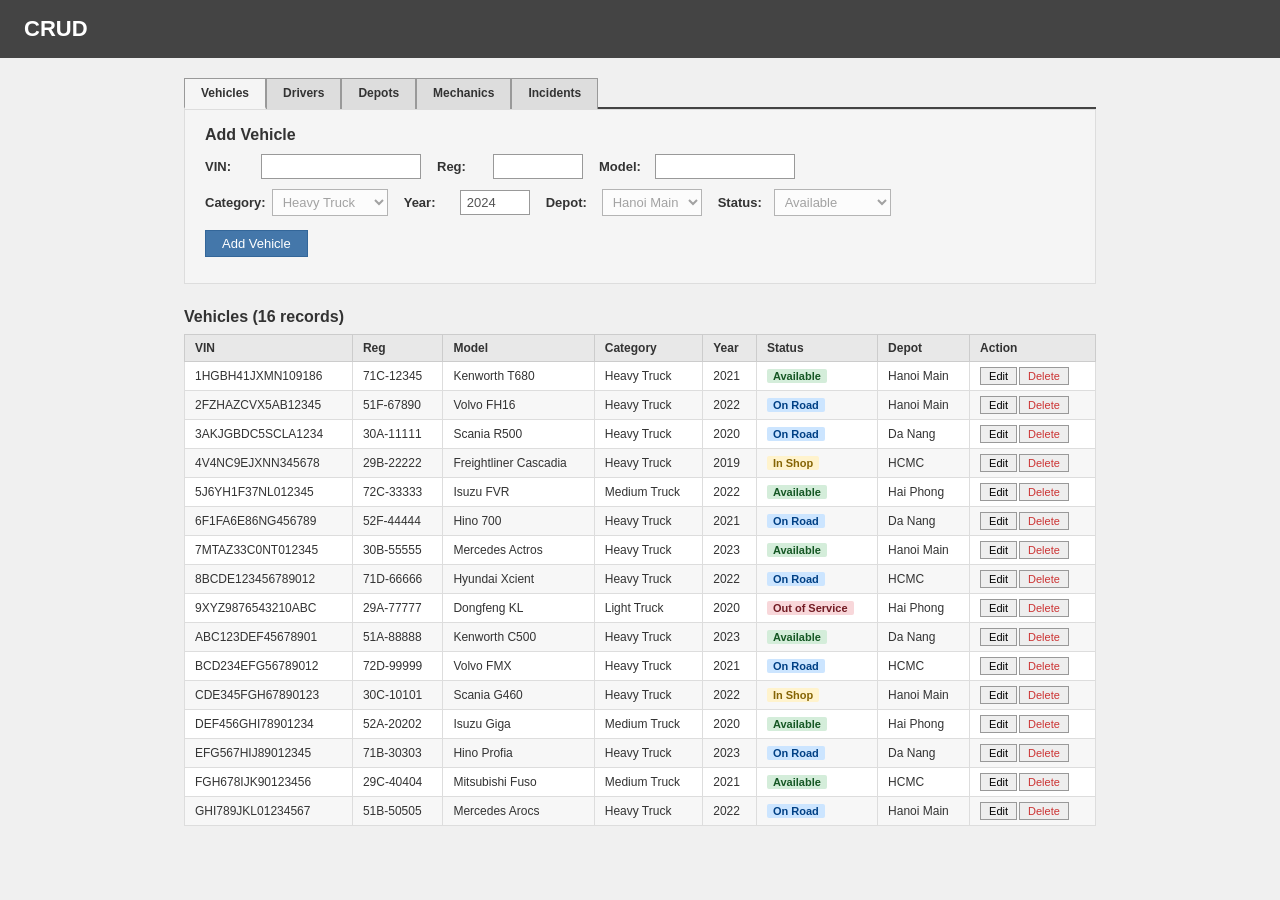
==== frontend/index.html @ aae0e3ef "Move frontend files into frontend/ folder Place index.html, login.html, and style.css under a fronte" ====
<!DOCTYPE html>
<html lang="en">
<head>
<meta charset="UTF-8">
<meta name="viewport" content="width=device-width,initial-scale=1.0">
<title>CRUD — Fleet Management</title>
<link rel="stylesheet" href="style.css">
</head>
<body>

<div class="header"><h1>CRUD</h1></div>

<div class="wrap">

<input type="radio" name="tab" id="tab1" class="tab-input" checked>
<input type="radio" name="tab" id="tab2" class="tab-input">
<input type="radio" name="tab" id="tab3" class="tab-input">
<input type="radio" name="tab" id="tab4" class="tab-input">
<input type="radio" name="tab" id="tab5" class="tab-input">

<div class="tabs">
  <label for="tab1">Vehicles</label>
  <label for="tab2">Drivers</label>
  <label for="tab3">Depots</label>
  <label for="tab4">Mechanics</label>
  <label for="tab5">Incidents</label>
</div>

<!-- ==================== VEHICLES ==================== -->
<div id="content1" class="tab-content">
  <div class="form-section">
    <h2>Add Vehicle</h2>
    <div class="form-row">
      <div class="form-group"><label>VIN:</label><input type="text" style="width:160px" disabled></div>
      <div class="form-group"><label>Reg:</label><input type="text" style="width:90px" disabled></div>
      <div class="form-group"><label>Model:</label><input type="text" style="width:140px" disabled></div>
    </div>
    <div class="form-row">
      <div class="form-group">
        <label>Category:</label>
        <select disabled><option>Heavy Truck</option><option>Medium Truck</option><option>Light Truck</option></select>
      </div>
      <div class="form-group"><label>Year:</label><input type="number" value="2024" style="width:70px" disabled></div>
      <div class="form-group">
        <label>Depot:</label>
        <select disabled><option>Hanoi Main</option><option>HCMC</option><option>Da Nang</option><option>Hai Phong</option></select>
      </div>
      <div class="form-group">
        <label>Status:</label>
        <select disabled><option>Available</option><option>On Road</option><option>In Shop</option><option>Out of Service</option></select>
      </div>
    </div>
    <div class="form-row">
      <button class="form-btn primary" disabled>Add Vehicle</button>
    </div>
  </div>

  <div class="table-section">
    <h2>Vehicles (16 records)</h2>
    <table>
      <thead><tr><th>VIN</th><th>Reg</th><th>Model</th><th>Category</th><th>Year</th><th>Status</th><th>Depot</th><th>Action</th></tr></thead>
      <tbody>
        <tr><td>1HGBH41JXMN109186</td><td>71C-12345</td><td>Kenworth T680</td><td>Heavy Truck</td><td>2021</td><td><span class="badge avail">Available</span></td><td>Hanoi Main</td><td><button class="action-btn">Edit</button><button class="action-btn del">Delete</button></td></tr>
        <tr><td>2FZHAZCVX5AB12345</td><td>51F-67890</td><td>Volvo FH16</td><td>Heavy Truck</td><td>2022</td><td><span class="badge road">On Road</span></td><td>Hanoi Main</td><td><button class="action-btn">Edit</button><button class="action-btn del">Delete</button></td></tr>
        <tr><td>3AKJGBDC5SCLA1234</td><td>30A-11111</td><td>Scania R500</td><td>Heavy Truck</td><td>2020</td><td><span class="badge road">On Road</span></td><td>Da Nang</td><td><button class="action-btn">Edit</button><button class="action-btn del">Delete</button></td></tr>
        <tr><td>4V4NC9EJXNN345678</td><td>29B-22222</td><td>Freightliner Cascadia</td><td>Heavy Truck</td><td>2019</td><td><span class="badge shop">In Shop</span></td><td>HCMC</td><td><button class="action-btn">Edit</button><button class="action-btn del">Delete</button></td></tr>
        <tr><td>5J6YH1F37NL012345</td><td>72C-33333</td><td>Isuzu FVR</td><td>Medium Truck</td><td>2022</td><td><span class="badge avail">Available</span></td><td>Hai Phong</td><td><button class="action-btn">Edit</button><button class="action-btn del">Delete</button></td></tr>
        <tr><td>6F1FA6E86NG456789</td><td>52F-44444</td><td>Hino 700</td><td>Heavy Truck</td><td>2021</td><td><span class="badge road">On Road</span></td><td>Da Nang</td><td><button class="action-btn">Edit</button><button class="action-btn del">Delete</button></td></tr>
        <tr><td>7MTAZ33C0NT012345</td><td>30B-55555</td><td>Mercedes Actros</td><td>Heavy Truck</td><td>2023</td><td><span class="badge avail">Available</span></td><td>Hanoi Main</td><td><button class="action-btn">Edit</button><button class="action-btn del">Delete</button></td></tr>
        <tr><td>8BCDE123456789012</td><td>71D-66666</td><td>Hyundai Xcient</td><td>Heavy Truck</td><td>2022</td><td><span class="badge road">On Road</span></td><td>HCMC</td><td><button class="action-btn">Edit</button><button class="action-btn del">Delete</button></td></tr>
        <tr><td>9XYZ9876543210ABC</td><td>29A-77777</td><td>Dongfeng KL</td><td>Light Truck</td><td>2020</td><td><span class="badge oos">Out of Service</span></td><td>Hai Phong</td><td><button class="action-btn">Edit</button><button class="action-btn del">Delete</button></td></tr>
        <tr><td>ABC123DEF45678901</td><td>51A-88888</td><td>Kenworth C500</td><td>Heavy Truck</td><td>2023</td><td><span class="badge avail">Available</span></td><td>Da Nang</td><td><button class="action-btn">Edit</button><button class="action-btn del">Delete</button></td></tr>
        <tr><td>BCD234EFG56789012</td><td>72D-99999</td><td>Volvo FMX</td><td>Heavy Truck</td><td>2021</td><td><span class="badge road">On Road</span></td><td>HCMC</td><td><button class="action-btn">Edit</button><button class="action-btn del">Delete</button></td></tr>
        <tr><td>CDE345FGH67890123</td><td>30C-10101</td><td>Scania G460</td><td>Heavy Truck</td><td>2022</td><td><span class="badge shop">In Shop</span></td><td>Hanoi Main</td><td><button class="action-btn">Edit</button><button class="action-btn del">Delete</button></td></tr>
        <tr><td>DEF456GHI78901234</td><td>52A-20202</td><td>Isuzu Giga</td><td>Medium Truck</td><td>2020</td><td><span class="badge avail">Available</span></td><td>Hai Phong</td><td><button class="action-btn">Edit</button><button class="action-btn del">Delete</button></td></tr>
        <tr><td>EFG567HIJ89012345</td><td>71B-30303</td><td>Hino Profia</td><td>Heavy Truck</td><td>2023</td><td><span class="badge road">On Road</span></td><td>Da Nang</td><td><button class="action-btn">Edit</button><button class="action-btn del">Delete</button></td></tr>
        <tr><td>FGH678IJK90123456</td><td>29C-40404</td><td>Mitsubishi Fuso</td><td>Medium Truck</td><td>2021</td><td><span class="badge avail">Available</span></td><td>HCMC</td><td><button class="action-btn">Edit</button><button class="action-btn del">Delete</button></td></tr>
        <tr><td>GHI789JKL01234567</td><td>51B-50505</td><td>Mercedes Arocs</td><td>Heavy Truck</td><td>2022</td><td><span class="badge road">On Road</span></td><td>Hanoi Main</td><td><button class="action-btn">Edit</button><button class="action-btn del">Delete</button></td></tr>
      </tbody>
    </table>
  </div>
</div>

<!-- ==================== DRIVERS ==================== -->
<div id="content2" class="tab-content">
  <div class="form-section">
    <h2>Add Driver</h2>
    <div class="form-row">
      <div class="form-group"><label>Name:</label><input type="text" style="width:160px" disabled></div>
      <div class="form-group"><label>Licence:</label><select disabled><option>Class C</option><option>Class D</option><option>Class E</option></select></div>
      <div class="form-group"><label>Contact:</label><input type="text" style="width:130px" disabled></div>
    </div>
    <div class="form-row">
      <div class="form-group"><label>Depot:</label><select disabled><option>Hanoi Main</option><option>HCMC</option><option>Da Nang</option><option>Hai Phong</option></select></div>
      <div class="form-group"><label>Status:</label><select disabled><option>Active</option><option>Suspended</option><option>On Leave</option></select></div>
      <div class="form-group"><label>Score:</label><input type="number" value="100" min="0" max="100" style="width:60px" disabled></div>
    </div>
    <div class="form-row"><button class="form-btn primary" disabled>Add Driver</button></div>
  </div>

  <div class="table-section">
    <h2>Drivers (10 records)</h2>
    <table>
      <thead><tr><th>ID</th><th>Name</th><th>Licence</th><th>Contact</th><th>Depot</th><th>Status</th><th>Score</th><th>Action</th></tr></thead>
      <tbody>
        <tr><td>D-0001</td><td>Nguyen Van An</td><td>Class E</td><td>+84 912 345 678</td><td>Hanoi Main</td><td>Active</td><td><span class="badge good">94</span></td><td><button class="action-btn">Edit</button><button class="action-btn del">Delete</button></td></tr>
        <tr><td>D-0002</td><td>Tran Thi Binh</td><td>Class E</td><td>+84 913 456 789</td><td>HCMC</td><td>Active</td><td><span class="badge good">88</span></td><td><button class="action-btn">Edit</button><button class="action-btn del">Delete</button></td></tr>
        <tr><td>D-0003</td><td>Le Van Cuong</td><td>Class D</td><td>+84 914 567 890</td><td>Da Nang</td><td>Active</td><td><span class="badge fair">76</span></td><td><button class="action-btn">Edit</button><button class="action-btn del">Delete</button></td></tr>
        <tr><td>D-0004</td><td>Pham Van Dung</td><td>Class E</td><td>+84 915 678 901</td><td>Hai Phong</td><td>Suspended</td><td><span class="badge poor">45</span></td><td><button class="action-btn">Edit</button><button class="action-btn del">Delete</button></td></tr>
        <tr><td>D-0005</td><td>Hoang Thi Em</td><td>Class C</td><td>+84 916 789 012</td><td>Hanoi Main</td><td>Active</td><td><span class="badge good">97</span></td><td><button class="action-btn">Edit</button><button class="action-btn del">Delete</button></td></tr>
        <tr><td>D-0006</td><td>Vu Van Phong</td><td>Class E</td><td>+84 917 890 123</td><td>HCMC</td><td>Active</td><td><span class="badge fair">82</span></td><td><button class="action-btn">Edit</button><button class="action-btn del">Delete</button></td></tr>
        <tr><td>D-0007</td><td>Dang Thi Gam</td><td>Class D</td><td>+84 918 901 234</td><td>Da Nang</td><td>On Leave</td><td><span class="badge fair">70</span></td><td><button class="action-btn">Edit</button><button class="action-btn del">Delete</button></td></tr>
        <tr><td>D-0008</td><td>Bui Van Huy</td><td>Class E</td><td>+84 919 012 345</td><td>Hanoi Main</td><td>Active</td><td><span class="badge good">91</span></td><td><button class="action-btn">Edit</button><button class="action-btn del">Delete</button></td></tr>
        <tr><td>D-0009</td><td>Nguyen Thi Hien</td><td>Class C</td><td>+84 920 123 456</td><td>Hai Phong</td><td>Active</td><td><span class="badge good">85</span></td><td><button class="action-btn">Edit</button><button class="action-btn del">Delete</button></td></tr>
        <tr><td>D-0010</td><td>Tran Van Khoa</td><td>Class E</td><td>+84 921 234 567</td><td>HCMC</td><td>Active</td><td><span class="badge fair">79</span></td><td><button class="action-btn">Edit</button><button class="action-btn del">Delete</button></td></tr>
      </tbody>
    </table>
  </div>
</div>

<!-- ==================== DEPOTS ==================== -->
<div id="content3" class="tab-content">
  <div class="form-section">
    <h2>Add Depot</h2>
    <div class="form-row">
      <div class="form-group"><label>Name:</label><input type="text" style="width:160px" disabled></div>
      <div class="form-group"><label>Location:</label><input type="text" style="width:200px" disabled></div>
    </div>
    <div class="form-row"><button class="form-btn primary" disabled>Add Depot</button></div>
  </div>

  <div class="table-section">
    <h2>Depots (4 records)</h2>
    <table>
      <thead><tr><th>ID</th><th>Name</th><th>Location</th><th>Vehicles</th><th>Drivers</th><th>Mechanics</th><th>Action</th></tr></thead>
      <tbody>
        <tr><td>1</td><td>Hanoi Main</td><td>Long Bien, Hanoi</td><td>42</td><td>28</td><td>8</td><td><button class="action-btn">Edit</button><button class="action-btn del">Delete</button></td></tr>
        <tr><td>2</td><td>HCMC</td><td>Binh Tan, Ho Chi Minh City</td><td>36</td><td>24</td><td>6</td><td><button class="action-btn">Edit</button><button class="action-btn del">Delete</button></td></tr>
        <tr><td>3</td><td>Da Nang</td><td>Lien Chieu, Da Nang</td><td>24</td><td>16</td><td>5</td><td><button class="action-btn">Edit</button><button class="action-btn del">Delete</button></td></tr>
        <tr><td>4</td><td>Hai Phong</td><td>Ngo Quyen, Hai Phong</td><td>18</td><td>12</td><td>6</td><td><button class="action-btn">Edit</button><button class="action-btn del">Delete</button></td></tr>
      </tbody>
    </table>
  </div>
</div>

<!-- ==================== MECHANICS ==================== -->
<div id="content4" class="tab-content">
  <div class="form-section">
    <h2>Add Mechanic</h2>
    <div class="form-row">
      <div class="form-group"><label>Name:</label><input type="text" style="width:160px" disabled></div>
      <div class="form-group"><label>Contact:</label><input type="text" style="width:130px" disabled></div>
      <div class="form-group"><label>Depot:</label><select disabled><option>Hanoi Main</option><option>HCMC</option><option>Da Nang</option><option>Hai Phong</option></select></div>
    </div>
    <div class="form-row">
      <div class="form-group"><label>Specialization:</label><input type="text" style="width:140px" disabled></div>
      <div class="form-group"><label>Hire Date:</label><input type="date" disabled></div>
    </div>
    <div class="form-row"><button class="form-btn primary" disabled>Add Mechanic</button></div>
  </div>

  <div class="table-section">
    <h2>Mechanics (6 records)</h2>
    <table>
      <thead><tr><th>ID</th><th>Name</th><th>Contact</th><th>Depot</th><th>Specialization</th><th>Hire Date</th><th>Action</th></tr></thead>
      <tbody>
        <tr><td>M-0001</td><td>Tran Minh Tu</td><td>+84 931 000 111</td><td>Hanoi Main</td><td>Engine</td><td>2020-03-15</td><td><button class="action-btn">Edit</button><button class="action-btn del">Delete</button></td></tr>
        <tr><td>M-0002</td><td>Nguyen Duc Thang</td><td>+84 932 000 222</td><td>Hanoi Main</td><td>Transmission</td><td>2019-06-20</td><td><button class="action-btn">Edit</button><button class="action-btn del">Delete</button></td></tr>
        <tr><td>M-0003</td><td>Pham Hong Son</td><td>+84 933 000 333</td><td>HCMC</td><td>Electrical</td><td>2021-01-10</td><td><button class="action-btn">Edit</button><button class="action-btn del">Delete</button></td></tr>
        <tr><td>M-0004</td><td>Vo Thanh Nam</td><td>+84 934 000 444</td><td>HCMC</td><td>Brake System</td><td>2020-08-05</td><td><button class="action-btn">Edit</button><button class="action-btn del">Delete</button></td></tr>
        <tr><td>M-0005</td><td>Hoang Duc Long</td><td>+84 935 000 555</td><td>Da Nang</td><td>Engine</td><td>2022-02-14</td><td><button class="action-btn">Edit</button><button class="action-btn del">Delete</button></td></tr>
        <tr><td>M-0006</td><td>Le Quoc Bao</td><td>+84 936 000 666</td><td>Hai Phong</td><td>Hydraulics</td><td>2021-05-22</td><td><button class="action-btn">Edit</button><button class="action-btn del">Delete</button></td></tr>
      </tbody>
    </table>
  </div>
</div>

<!-- ==================== INCIDENTS ==================== -->
<div id="content5" class="tab-content">
  <div class="form-section">
    <h2>Report Incident</h2>
    <div class="form-row">
      <div class="form-group"><label>Date:</label><input type="date" disabled></div>
      <div class="form-group">
        <label>Type:</label>
        <select disabled><option>Collision</option><option>Breakdown</option><option>Fire</option><option>Theft</option><option>Injury</option><option>Load Spill</option><option>Mechanical Failure</option></select>
      </div>
      <div class="form-group">
        <label>Severity:</label>
        <select disabled><option>Minor</option><option>Major</option><option>Critical</option></select>
      </div>
    </div>
    <div class="form-row">
      <div class="form-group">
        <label>Vehicle:</label>
        <select disabled>
          <option>1HGBH41JXMN109186 — Kenworth T680</option>
          <option>2FZHAZCVX5AB12345 — Volvo FH16</option>
          <option>3AKJGBDC5SCLA1234 — Scania R500</option>
          <option>4V4NC9EJXNN345678 — Freightliner Cascadia</option>
          <option>5J6YH1F37NL012345 — Isuzu FVR</option>
          <option>6F1FA6E86NG456789 — Hino 700</option>
          <option>7MTAZ33C0NT012345 — Mercedes Actros</option>
          <option>8BCDE123456789012 — Hyundai Xcient</option>
          <option>9XYZ9876543210ABC — Dongfeng KL</option>
          <option>ABC123DEF45678901 — Kenworth C500</option>
          <option>BCD234EFG56789012 — Volvo FMX</option>
          <option>CDE345FGH67890123 — Scania G460</option>
          <option>DEF456GHI78901234 — Isuzu Giga</option>
          <option>EFG567HIJ89012345 — Hino Profia</option>
          <option>FGH678IJK90123456 — Mitsubishi Fuso</option>
          <option>GHI789JKL01234567 — Mercedes Arocs</option>
        </select>
      </div>
      <div class="form-group">
        <label>Driver:</label>
        <select disabled>
          <option>Nguyen Van An (D-0001)</option>
          <option>Tran Thi Binh (D-0002)</option>
          <option>Le Van Cuong (D-0003)</option>
          <option>Pham Van Dung (D-0004)</option>
          <option>Hoang Thi Em (D-0005)</option>
          <option>Vu Van Phong (D-0006)</option>
          <option>Dang Thi Gam (D-0007)</option>
          <option>Bui Van Huy (D-0008)</option>
          <option>Nguyen Thi Hien (D-0009)</option>
          <option>Tran Van Khoa (D-0010)</option>
        </select>
      </div>
      <div class="form-group">
        <label>Depot:</label>
        <select disabled><option>Hanoi Main</option><option>HCMC</option><option>Da Nang</option><option>Hai Phong</option></select>
      </div>
    </div>
    <div class="form-row">
      <div class="form-group"><label>Description:</label><input type="text" style="width:350px" disabled></div>
    </div>
    <div class="form-row">
      <div class="form-group"><label>Damage Cost:</label><input type="number" value="0" min="0" style="width:100px" disabled> <span style="font-size:12px;color:#666">VND</span></div>
      <div class="form-group">
        <label>Status:</label>
        <select disabled><option>Open</option><option>Under Investigation</option><option>Closed</option></select>
      </div>
    </div>
    <div class="form-row"><button class="form-btn primary" disabled>Report Incident</button></div>
  </div>

  <div class="table-section">
    <h2>Incident Reports (5 records)</h2>
    <table>
      <thead><tr><th>ID</th><th>Date</th><th>Type</th><th>Vehicle</th><th>Driver</th><th>Depot</th><th>Severity</th><th>Status</th><th>Cost (VND)</th><th>Action</th></tr></thead>
      <tbody>
        <tr><td>1</td><td>2026-07-15</td><td>Collision</td><td>2FZHAZCVX5AB12345</td><td>Nguyen Van An</td><td>Hanoi Main</td><td>Major</td><td>Under Investigation</td><td style="text-align:right">15,000,000</td><td><button class="action-btn">Edit</button><button class="action-btn del">Delete</button></td></tr>
        <tr><td>2</td><td>2026-07-18</td><td>Breakdown</td><td>CDE345FGH67890123</td><td>Bui Van Huy</td><td>Hanoi Main</td><td>Minor</td><td>Closed</td><td style="text-align:right">3,500,000</td><td><button class="action-btn">Edit</button><button class="action-btn del">Delete</button></td></tr>
        <tr><td>3</td><td>2026-07-20</td><td>Mechanical Failure</td><td>4V4NC9EJXNN345678</td><td>Le Van Cuong</td><td>HCMC</td><td>Major</td><td>Open</td><td style="text-align:right">28,000,000</td><td><button class="action-btn">Edit</button><button class="action-btn del">Delete</button></td></tr>
        <tr><td>4</td><td>2026-07-21</td><td>Theft</td><td>9XYZ9876543210ABC</td><td>Pham Van Dung</td><td>Hai Phong</td><td>Critical</td><td>Under Investigation</td><td style="text-align:right">45,000,000</td><td><button class="action-btn">Edit</button><button class="action-btn del">Delete</button></td></tr>
        <tr><td>5</td><td>2026-07-22</td><td>Load Spill</td><td>8BCDE123456789012</td><td>Tran Van Khoa</td><td>HCMC</td><td>Minor</td><td>Open</td><td style="text-align:right">5,000,000</td><td><button class="action-btn">Edit</button><button class="action-btn del">Delete</button></td></tr>
      </tbody>
    </table>
  </div>
</div>

</div>
</body>
</html>
---- frontend/style.css ----
*{box-sizing:border-box;margin:0;padding:0}
body{font-family:Arial,Helvetica,sans-serif;font-size:13px;background:#f0f0f0;color:#333}
.header{background:#444;color:#fff;padding:16px 24px}
.header h1{font-size:22px}
.wrap{max-width:960px;margin:0 auto;padding:20px 24px}

/* Tabs using radio + :checked */
.tab-input{display:none}
.tabs{display:flex;gap:0;margin-bottom:0;border-bottom:2px solid #444}
.tabs label{
  padding:7px 16px;border:1px solid #999;border-bottom:none;background:#ddd;
  font-size:12px;font-weight:bold;cursor:pointer;font-family:Arial,sans-serif;
  margin-bottom:-2px;display:block;
}
.tabs label:hover{background:#eee}
.tab-content{display:none;padding:0;margin-top:0}

#tab1:checked~.tabs label[for="tab1"],
#tab2:checked~.tabs label[for="tab2"],
#tab3:checked~.tabs label[for="tab3"],
#tab4:checked~.tabs label[for="tab4"],
#tab5:checked~.tabs label[for="tab5"]{background:#f5f5f5;border-bottom:2px solid #f5f5f5}

#tab1:checked~#content1,
#tab2:checked~#content2,
#tab3:checked~#content3,
#tab4:checked~#content4,
#tab5:checked~#content5{display:block}

/* Form */
.form-section{background:#f5f5f5;border:1px solid #ddd;padding:16px 20px;margin-bottom:24px}
.form-section h2{font-size:16px;margin-bottom:10px;color:#333}
.form-row{display:flex;flex-wrap:wrap;gap:8px 16px;margin-bottom:10px}
.form-group{display:flex;align-items:center;gap:6px}
.form-group label{font-weight:bold;font-size:13px;min-width:50px}
.form-group input,.form-group select{
  padding:4px 6px;border:1px solid #999;font-size:13px;font-family:Arial,sans-serif;background:#fff;
}
.form-group input:focus,.form-group select:focus{outline:1px solid #4477aa}
.form-btn{
  background:#ddd;border:1px solid #999;padding:5px 16px;font-size:13px;cursor:pointer;
  font-family:Arial,sans-serif;margin-top:4px;
}
.form-btn:hover{background:#ccc}
.form-btn.primary{background:#4477aa;color:#fff;border-color:#336699}
.form-btn.primary:hover{background:#336699}

/* Table */
.table-section h2{font-size:16px;margin-bottom:8px;color:#333}
table{width:100%;border-collapse:collapse;background:#fff;border:1px solid #ccc;margin-bottom:20px}
th{background:#e8e8e8;text-align:left;padding:6px 10px;border:1px solid #ccc;font-size:12px;font-weight:bold}
td{padding:5px 10px;border:1px solid #ddd;font-size:12px}
tbody tr:nth-child(even){background:#f7f7f7}
tbody tr:hover{background:#ffffcc}
.action-btn{
  padding:2px 8px;border:1px solid #999;background:#eee;font-size:11px;cursor:pointer;
  font-family:Arial,sans-serif;margin-right:2px;
}
.action-btn:hover{background:#ddd}
.action-btn.del{color:#c33}
.action-btn.del:hover{background:#fdd}
.badge{display:inline-block;padding:1px 6px;border-radius:2px;font-size:11px;font-weight:bold}
.badge.avail{background:#d4edda;color:#155724}
.badge.road{background:#cce5ff;color:#004085}
.badge.shop{background:#fff3cd;color:#856404}
.badge.oos{background:#f8d7da;color:#721c24}
.badge.good{background:#d4edda;color:#155724}
.badge.fair{background:#fff3cd;color:#856404}
.badge.poor{background:#f8d7da;color:#721c24}

/* Login page */
.login-body{min-height:100vh;display:flex;flex-direction:column}
.header .back{float:right;color:#ccc;text-decoration:none;font-size:12px;padding:4px 10px;border:1px solid #666;border-radius:3px}
.header .back:hover{color:#fff;border-color:#999}
.login-wrap{max-width:400px;margin:auto;padding:20px 24px;width:100%}
.role-tabs{display:flex;gap:0;border-bottom:2px solid #4477aa;margin-bottom:20px}
.role-tabs label{
  flex:1;text-align:center;padding:10px 8px;border:1px solid #999;border-bottom:none;background:#ddd;
  font-size:12px;font-weight:bold;cursor:pointer;font-family:Arial,sans-serif;margin-bottom:-2px;display:block;
}
.role-tabs label:hover{background:#eee}
.login-box{display:none;background:#fff;border:1px solid #ccc;padding:24px;border-radius:4px;box-shadow:0 1px 4px rgba(0,0,0,.08)}
#role1:checked~.role-tabs label[for="role1"],
#role2:checked~.role-tabs label[for="role2"],
#role3:checked~.role-tabs label[for="role3"]{background:#fff;border-bottom:2px solid #fff;color:#4477aa}
#role1:checked~#login1,
#role2:checked~#login2,
#role3:checked~#login3{display:block}
.login-box h2{font-size:16px;margin-bottom:16px;color:#4477aa;text-align:center}
.login-box .icon{font-size:36px;display:block;text-align:center;margin-bottom:8px;color:#666}
.login-box .form-group{margin-bottom:12px}
.login-box .form-group label{display:block;font-weight:bold;font-size:12px;margin-bottom:4px;color:#555;min-width:0}
.login-box .form-group input{width:100%;padding:8px 10px}
.login-box .form-btn{width:100%;padding:8px;margin-top:8px;border-radius:3px}
.login-box .hint{margin-top:14px;font-size:11px;color:#888;text-align:center;line-height:1.6}
.role-badge{display:inline-block;padding:2px 8px;border-radius:2px;font-size:11px;font-weight:bold}
.role-badge.admin{background:#cce5ff;color:#004085}
.role-badge.driver{background:#d4edda;color:#155724}
.role-badge.customer{background:#fff3cd;color:#856404}
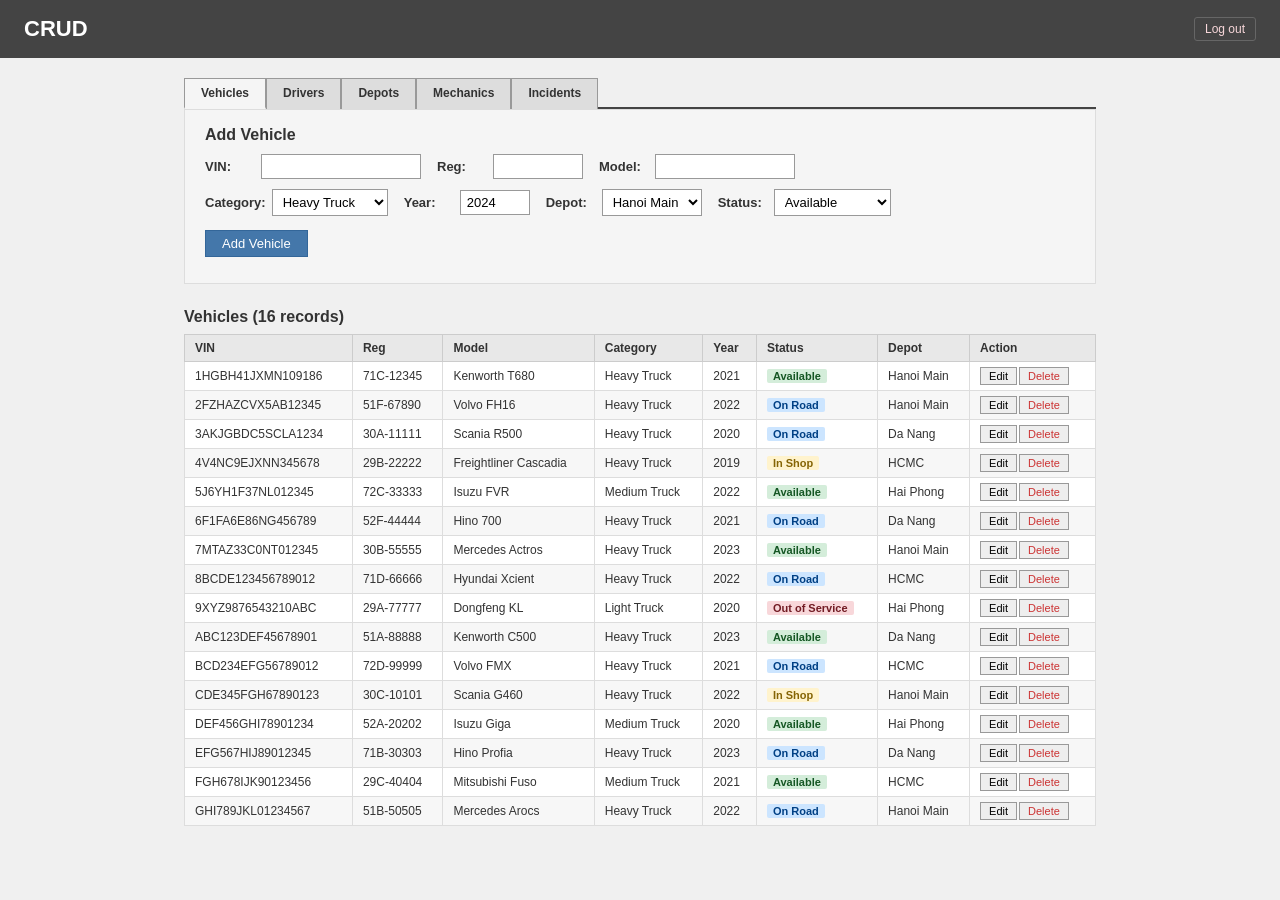
==== commit 99d60382: "fix: remove disabled attributes, add logout, cleanup back buttons - Remove disabled from all forms/b" ====
--- a/frontend/index.html
+++ b/frontend/index.html
@@ -8,7 +8,7 @@
 </head>
 <body>
 
-<div class="header"><h1>CRUD</h1></div>
+<div class="header"><h1>CRUD</h1><a href="login.html" class="back" style="margin-left:auto;color:#f8d7da">Log out</a></div>
 
 <div class="wrap">
 
@@ -31,27 +31,27 @@
   <div class="form-section">
     <h2>Add Vehicle</h2>
     <div class="form-row">
-      <div class="form-group"><label>VIN:</label><input type="text" style="width:160px" disabled></div>
-      <div class="form-group"><label>Reg:</label><input type="text" style="width:90px" disabled></div>
-      <div class="form-group"><label>Model:</label><input type="text" style="width:140px" disabled></div>
+      <div class="form-group"><label>VIN:</label><input type="text" style="width:160px"></div>
+      <div class="form-group"><label>Reg:</label><input type="text" style="width:90px"></div>
+      <div class="form-group"><label>Model:</label><input type="text" style="width:140px"></div>
     </div>
     <div class="form-row">
       <div class="form-group">
         <label>Category:</label>
-        <select disabled><option>Heavy Truck</option><option>Medium Truck</option><option>Light Truck</option></select>
-      </div>
-      <div class="form-group"><label>Year:</label><input type="number" value="2024" style="width:70px" disabled></div>
+        <select><option>Heavy Truck</option><option>Medium Truck</option><option>Light Truck</option></select>
+      </div>
+      <div class="form-group"><label>Year:</label><input type="number" value="2024" style="width:70px"></div>
       <div class="form-group">
         <label>Depot:</label>
-        <select disabled><option>Hanoi Main</option><option>HCMC</option><option>Da Nang</option><option>Hai Phong</option></select>
+        <select><option>Hanoi Main</option><option>HCMC</option><option>Da Nang</option><option>Hai Phong</option></select>
       </div>
       <div class="form-group">
         <label>Status:</label>
-        <select disabled><option>Available</option><option>On Road</option><option>In Shop</option><option>Out of Service</option></select>
-      </div>
-    </div>
-    <div class="form-row">
-      <button class="form-btn primary" disabled>Add Vehicle</button>
+        <select><option>Available</option><option>On Road</option><option>In Shop</option><option>Out of Service</option></select>
+      </div>
+    </div>
+    <div class="form-row">
+      <button class="form-btn primary">Add Vehicle</button>
     </div>
   </div>
 
@@ -86,16 +86,16 @@
   <div class="form-section">
     <h2>Add Driver</h2>
     <div class="form-row">
-      <div class="form-group"><label>Name:</label><input type="text" style="width:160px" disabled></div>
-      <div class="form-group"><label>Licence:</label><select disabled><option>Class C</option><option>Class D</option><option>Class E</option></select></div>
-      <div class="form-group"><label>Contact:</label><input type="text" style="width:130px" disabled></div>
-    </div>
-    <div class="form-row">
-      <div class="form-group"><label>Depot:</label><select disabled><option>Hanoi Main</option><option>HCMC</option><option>Da Nang</option><option>Hai Phong</option></select></div>
-      <div class="form-group"><label>Status:</label><select disabled><option>Active</option><option>Suspended</option><option>On Leave</option></select></div>
-      <div class="form-group"><label>Score:</label><input type="number" value="100" min="0" max="100" style="width:60px" disabled></div>
-    </div>
-    <div class="form-row"><button class="form-btn primary" disabled>Add Driver</button></div>
+      <div class="form-group"><label>Name:</label><input type="text" style="width:160px"></div>
+      <div class="form-group"><label>Licence:</label><select><option>Class C</option><option>Class D</option><option>Class E</option></select></div>
+      <div class="form-group"><label>Contact:</label><input type="text" style="width:130px"></div>
+    </div>
+    <div class="form-row">
+      <div class="form-group"><label>Depot:</label><select><option>Hanoi Main</option><option>HCMC</option><option>Da Nang</option><option>Hai Phong</option></select></div>
+      <div class="form-group"><label>Status:</label><select><option>Active</option><option>Suspended</option><option>On Leave</option></select></div>
+      <div class="form-group"><label>Score:</label><input type="number" value="100" min="0" max="100" style="width:60px"></div>
+    </div>
+    <div class="form-row"><button class="form-btn primary">Add Driver</button></div>
   </div>
 
   <div class="table-section">
@@ -123,10 +123,10 @@
   <div class="form-section">
     <h2>Add Depot</h2>
     <div class="form-row">
-      <div class="form-group"><label>Name:</label><input type="text" style="width:160px" disabled></div>
-      <div class="form-group"><label>Location:</label><input type="text" style="width:200px" disabled></div>
-    </div>
-    <div class="form-row"><button class="form-btn primary" disabled>Add Depot</button></div>
+      <div class="form-group"><label>Name:</label><input type="text" style="width:160px"></div>
+      <div class="form-group"><label>Location:</label><input type="text" style="width:200px"></div>
+    </div>
+    <div class="form-row"><button class="form-btn primary">Add Depot</button></div>
   </div>
 
   <div class="table-section">
@@ -148,15 +148,15 @@
   <div class="form-section">
     <h2>Add Mechanic</h2>
     <div class="form-row">
-      <div class="form-group"><label>Name:</label><input type="text" style="width:160px" disabled></div>
-      <div class="form-group"><label>Contact:</label><input type="text" style="width:130px" disabled></div>
-      <div class="form-group"><label>Depot:</label><select disabled><option>Hanoi Main</option><option>HCMC</option><option>Da Nang</option><option>Hai Phong</option></select></div>
-    </div>
-    <div class="form-row">
-      <div class="form-group"><label>Specialization:</label><input type="text" style="width:140px" disabled></div>
-      <div class="form-group"><label>Hire Date:</label><input type="date" disabled></div>
-    </div>
-    <div class="form-row"><button class="form-btn primary" disabled>Add Mechanic</button></div>
+      <div class="form-group"><label>Name:</label><input type="text" style="width:160px"></div>
+      <div class="form-group"><label>Contact:</label><input type="text" style="width:130px"></div>
+      <div class="form-group"><label>Depot:</label><select><option>Hanoi Main</option><option>HCMC</option><option>Da Nang</option><option>Hai Phong</option></select></div>
+    </div>
+    <div class="form-row">
+      <div class="form-group"><label>Specialization:</label><input type="text" style="width:140px"></div>
+      <div class="form-group"><label>Hire Date:</label><input type="date"></div>
+    </div>
+    <div class="form-row"><button class="form-btn primary">Add Mechanic</button></div>
   </div>
 
   <div class="table-section">
@@ -180,20 +180,20 @@
   <div class="form-section">
     <h2>Report Incident</h2>
     <div class="form-row">
-      <div class="form-group"><label>Date:</label><input type="date" disabled></div>
+      <div class="form-group"><label>Date:</label><input type="date"></div>
       <div class="form-group">
         <label>Type:</label>
-        <select disabled><option>Collision</option><option>Breakdown</option><option>Fire</option><option>Theft</option><option>Injury</option><option>Load Spill</option><option>Mechanical Failure</option></select>
+        <select><option>Collision</option><option>Breakdown</option><option>Fire</option><option>Theft</option><option>Injury</option><option>Load Spill</option><option>Mechanical Failure</option></select>
       </div>
       <div class="form-group">
         <label>Severity:</label>
-        <select disabled><option>Minor</option><option>Major</option><option>Critical</option></select>
+        <select><option>Minor</option><option>Major</option><option>Critical</option></select>
       </div>
     </div>
     <div class="form-row">
       <div class="form-group">
         <label>Vehicle:</label>
-        <select disabled>
+        <select>
           <option>1HGBH41JXMN109186 — Kenworth T680</option>
           <option>2FZHAZCVX5AB12345 — Volvo FH16</option>
           <option>3AKJGBDC5SCLA1234 — Scania R500</option>
@@ -214,7 +214,7 @@
       </div>
       <div class="form-group">
         <label>Driver:</label>
-        <select disabled>
+        <select>
           <option>Nguyen Van An (D-0001)</option>
           <option>Tran Thi Binh (D-0002)</option>
           <option>Le Van Cuong (D-0003)</option>
@@ -229,20 +229,20 @@
       </div>
       <div class="form-group">
         <label>Depot:</label>
-        <select disabled><option>Hanoi Main</option><option>HCMC</option><option>Da Nang</option><option>Hai Phong</option></select>
-      </div>
-    </div>
-    <div class="form-row">
-      <div class="form-group"><label>Description:</label><input type="text" style="width:350px" disabled></div>
-    </div>
-    <div class="form-row">
-      <div class="form-group"><label>Damage Cost:</label><input type="number" value="0" min="0" style="width:100px" disabled> <span style="font-size:12px;color:#666">VND</span></div>
+        <select><option>Hanoi Main</option><option>HCMC</option><option>Da Nang</option><option>Hai Phong</option></select>
+      </div>
+    </div>
+    <div class="form-row">
+      <div class="form-group"><label>Description:</label><input type="text" style="width:350px"></div>
+    </div>
+    <div class="form-row">
+      <div class="form-group"><label>Damage Cost:</label><input type="number" value="0" min="0" style="width:100px"> <span style="font-size:12px;color:#666">VND</span></div>
       <div class="form-group">
         <label>Status:</label>
-        <select disabled><option>Open</option><option>Under Investigation</option><option>Closed</option></select>
-      </div>
-    </div>
-    <div class="form-row"><button class="form-btn primary" disabled>Report Incident</button></div>
+        <select><option>Open</option><option>Under Investigation</option><option>Closed</option></select>
+      </div>
+    </div>
+    <div class="form-row"><button class="form-btn primary">Report Incident</button></div>
   </div>
 
   <div class="table-section">
--- a/frontend/style.css
+++ b/frontend/style.css
@@ -1,6 +1,6 @@
 *{box-sizing:border-box;margin:0;padding:0}
 body{font-family:Arial,Helvetica,sans-serif;font-size:13px;background:#f0f0f0;color:#333}
-.header{background:#444;color:#fff;padding:16px 24px}
+.header{background:#444;color:#fff;padding:16px 24px;display:flex;align-items:center;gap:12px}
 .header h1{font-size:22px}
 .wrap{max-width:960px;margin:0 auto;padding:20px 24px}
 
@@ -70,7 +70,7 @@
 
 /* Login page */
 .login-body{min-height:100vh;display:flex;flex-direction:column}
-.header .back{float:right;color:#ccc;text-decoration:none;font-size:12px;padding:4px 10px;border:1px solid #666;border-radius:3px}
+.header .back{color:#ccc;text-decoration:none;font-size:12px;padding:4px 10px;border:1px solid #666;border-radius:3px}
 .header .back:hover{color:#fff;border-color:#999}
 .login-wrap{max-width:400px;margin:auto;padding:20px 24px;width:100%}
 .role-tabs{display:flex;gap:0;border-bottom:2px solid #4477aa;margin-bottom:20px}
@@ -88,8 +88,8 @@
 #role3:checked~#login3{display:block}
 .login-box h2{font-size:16px;margin-bottom:16px;color:#4477aa;text-align:center}
 .login-box .icon{font-size:36px;display:block;text-align:center;margin-bottom:8px;color:#666}
-.login-box .form-group{margin-bottom:12px}
-.login-box .form-group label{display:block;font-weight:bold;font-size:12px;margin-bottom:4px;color:#555;min-width:0}
+.login-box .form-group{margin-bottom:12px;display:block}
+.login-box .form-group label{display:block;font-weight:bold;font-size:12px;margin-bottom:4px;color:#555;min-width:0;white-space:nowrap}
 .login-box .form-group input{width:100%;padding:8px 10px}
 .login-box .form-btn{width:100%;padding:8px;margin-top:8px;border-radius:3px}
 .login-box .hint{margin-top:14px;font-size:11px;color:#888;text-align:center;line-height:1.6}
